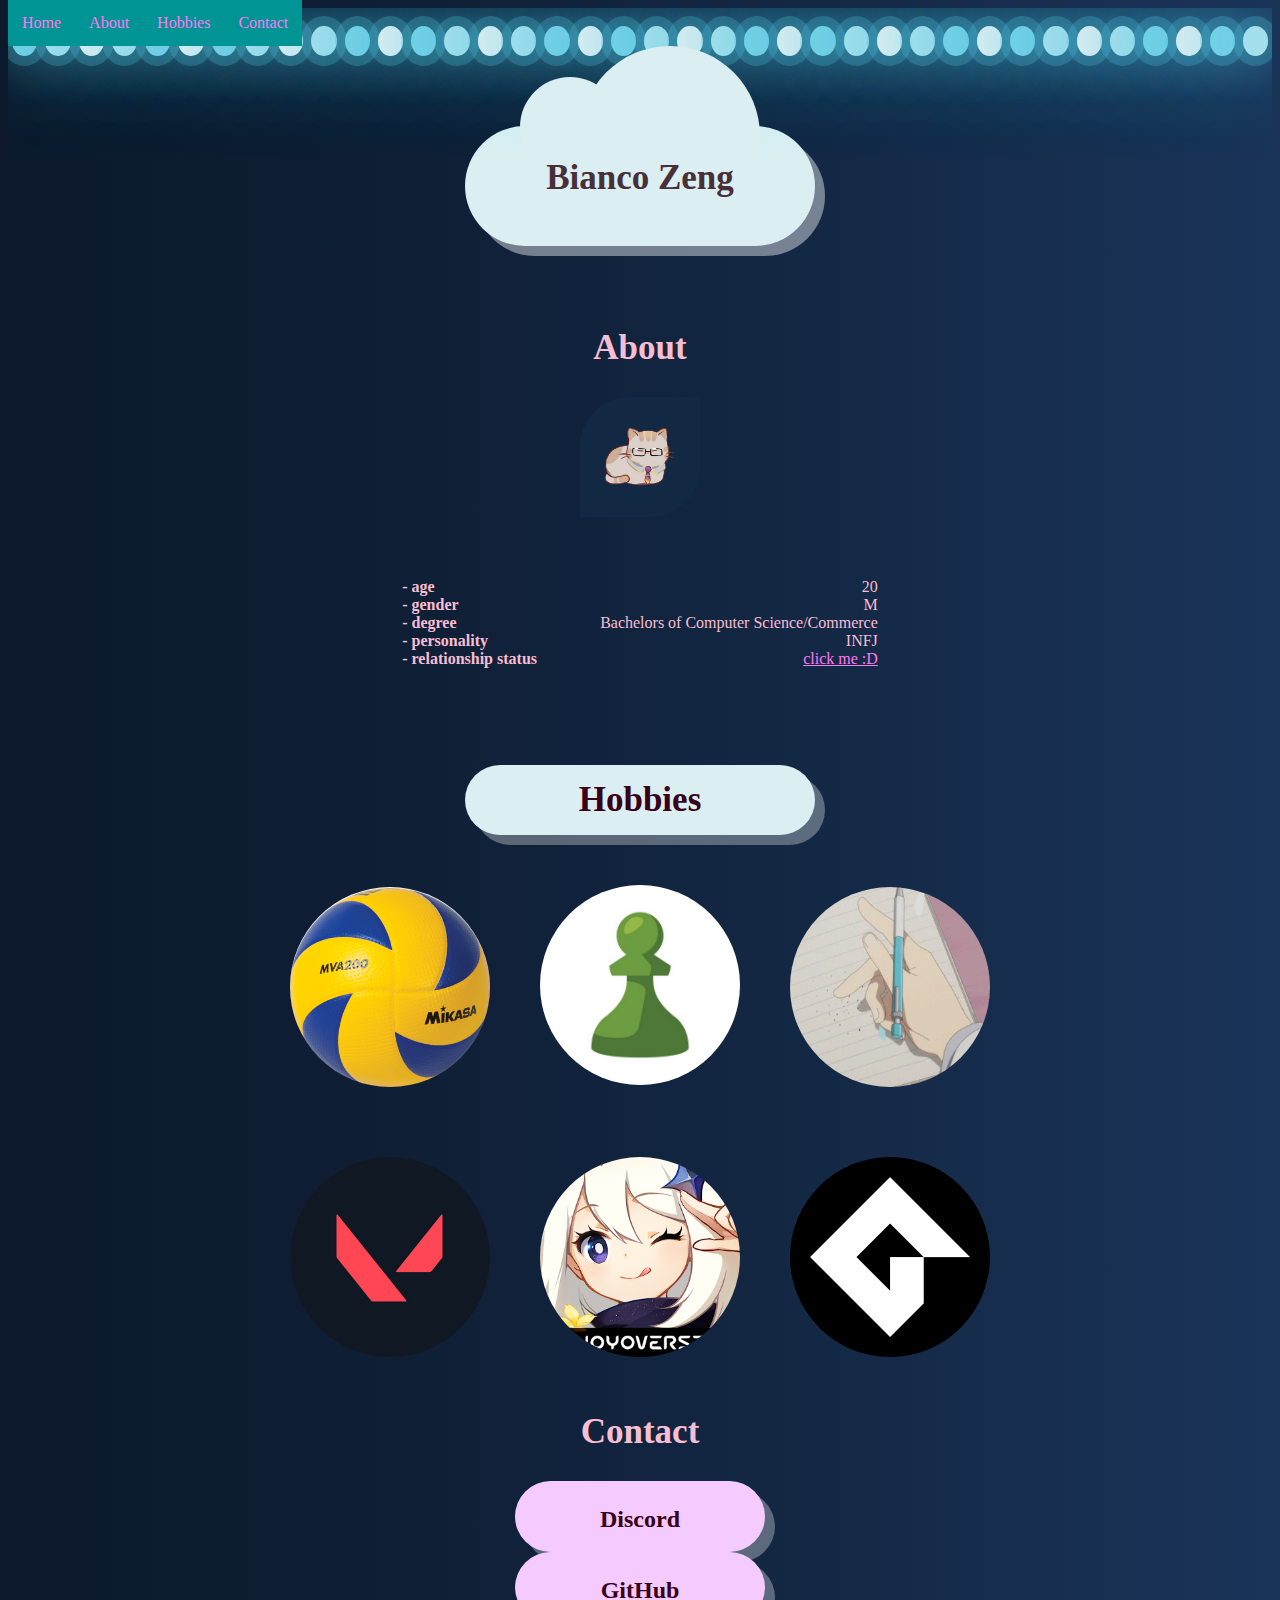
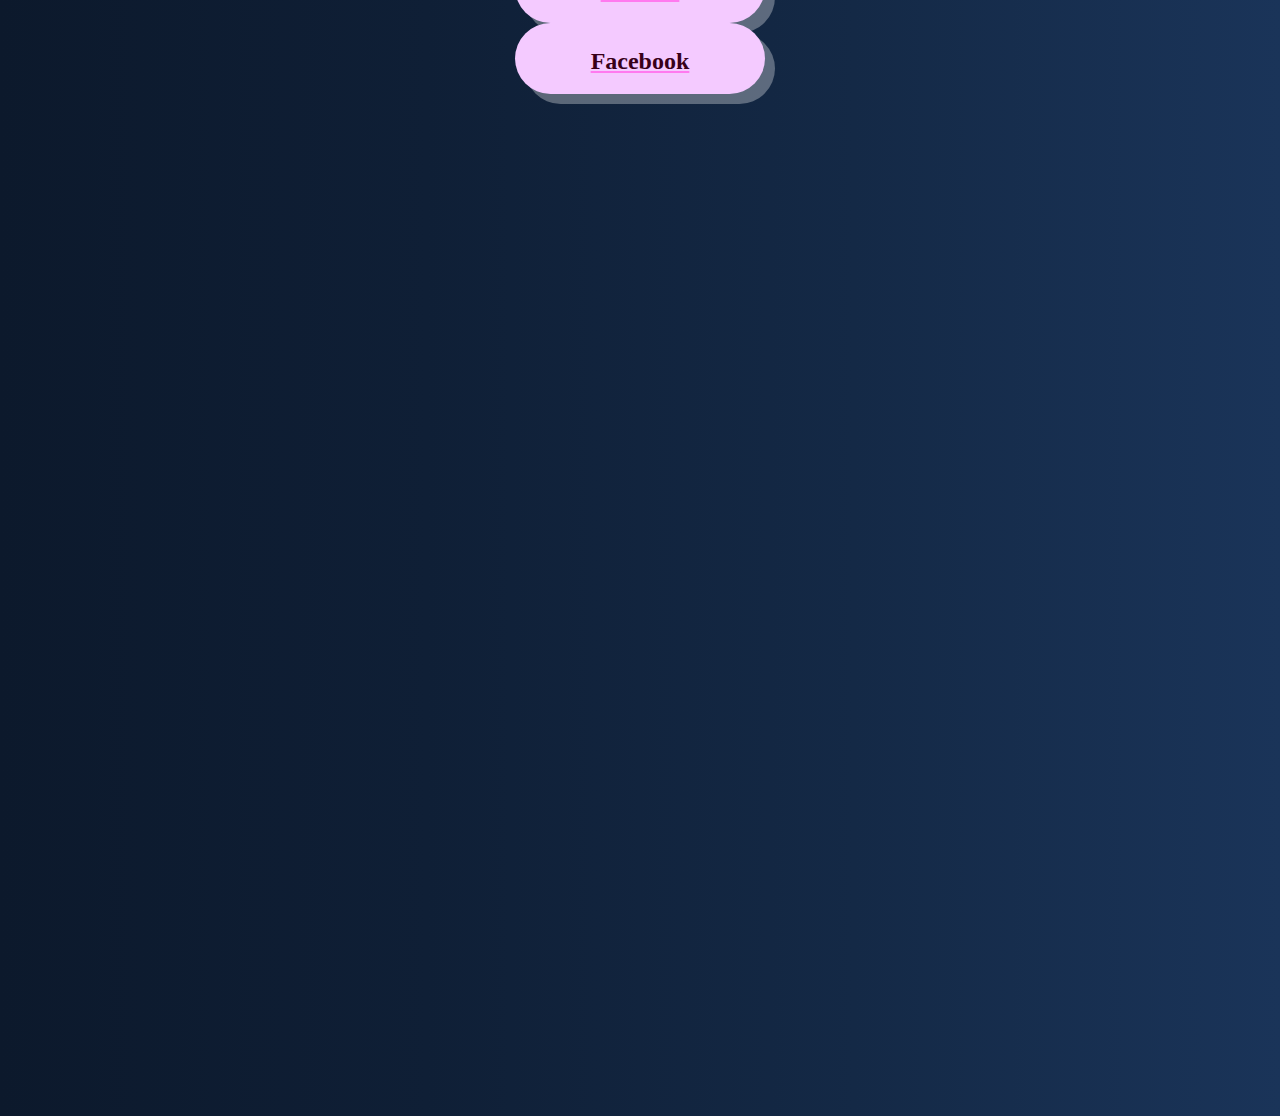
==== index.html @ 462f63e0 "draft" ====
<!DOCTYPE html>
<html>

<head>
    <title> Bianco's Profile </title>
    <meta name="viewport" content="width=device-width, initial-scale=1.0">
    
    <link rel="stylesheet" href="style.css">
</head>

<body>
    <div class="sky">
        <!-- Navigation -->
        <div class="nav" id="_navigation">
            <a href="#_home">Home</a>
            <a href="#_about">About</a>
            <a href="#_hobbies">Hobbies</a>
            <a href="#_contact">Contact</a>
        </div>
        <br/>

        <!-- <div class="moon">
        </div> -->
        <!-- <br/> -->

        <!-- <div class="moon_outer">
            <div class="moon_middle">
                <div class="moon_inner">
                </div>
            </div>
        </div>
        <br/> -->

        <div class="snow">
            <span style="--i:18;"></span>
            <span style="--i:35;"></span>
            <span style="--i:17;"></span>
            <span style="--i:28;"></span>
            <span style="--i:25;"></span>
            <span style="--i:38;"></span>
            <span style="--i:34;"></span>
            <span style="--i:24;"></span>
            <span style="--i:23;"></span>
            <span style="--i:33;"></span>
            <span style="--i:21;"></span>
            <span style="--i:32;"></span>
            <span style="--i:20;"></span>
            <span style="--i:31;"></span>
            <span style="--i:38;"></span>
            <span style="--i:36;"></span>
            <span style="--i:39;"></span>
            <span style="--i:22;"></span>
            <span style="--i:18;"></span>
            <span style="--i:23;"></span>
            <span style="--i:36;"></span>
            <span style="--i:28;"></span>
            <span style="--i:32;"></span>
            <span style="--i:25;"></span>
            <span style="--i:34;"></span>
            <span style="--i:24;"></span>
            <span style="--i:23;"></span>
            <span style="--i:31;"></span>
            <span style="--i:22;"></span>
            <span style="--i:12;"></span>
            <span style="--i:20;"></span>
            <span style="--i:39;"></span>
            <span style="--i:17;"></span>
            <span style="--i:19;"></span>
            <span style="--i:28;"></span>
            <span style="--i:32;"></span>
            <span style="--i:23;"></span>
            <span style="--i:16;"></span>
        </div>

        <div class="bubble" id = "_home">
            <div class = "text">
                <h1 class="w3-large">Bianco Zeng</h1>
            </div>
        </div>

        <!-- todo rename -->
        <!-- <button class="_button">
            <img class="pfp" src="chamber_cat.png">
        </button>  --> 
        </br>
        <div class = "about_title">
            <h2 class = "about" id = "_about"> About </h2>
            <img class="pfp" src="chamber_cat.png">
        </div>
        <div class = "about_info">
            <p class = "p1"> 
                - age <br/>
                - gender <br/>
                - degree </br>
                - personality <br/>
                - relationship status <br/>
            </p> 

            <p class = "p2"> 
                20 <br/>
                M <br/>
                Bachelors of Computer Science/Commerce </br>
                INFJ <br/>
                <a href="https://youtu.be/dk2Ux52Kxi8" target="_blank">click me :D</a> <br/>
            </p> 
        </div>
        </br>
        
        <div class="hobbies_container">
            <div class="bubble_hobbies" id = "_hobbies">
                <h2 class = "hobbies_title"> Hobbies </h2>
            </div>
            <div class="circle">
                <img src="volleyball.png" class="volleyball">
                <a href="https://www.chess.com" target="_blank"><img src="chess.jpg" class="chess"></a>
                <img src="spin.gif" class="spin">
            </div>  
            <br>
            <div class="circle">
                <img src="val.png" class="val">
                <img src="paimon.png" class="genshin">
                <img src="gamemaker.png" class="gamemaker">
            </div>
        </div>

        <!-- <div class="bubble_contact" id = "_contact"> -->
        <br>
        <div class = "contact_container">
            <h2 class = "contact" id = "_contact"> Contact </h2>
            </a><div class = "bubble_discord">
                <p>Discord</p>
            </div>
            <a href="https://github.com/BlancZz" target="_blank"><div class = "bubble_git">
                <p>GitHub</p>
            </div></a>
            <a href="https://www.facebook.com/zen.blanc.9" target="_blank"><div class = "bubble_fb">
                <p>Facebook</p>
            </div></a>
        </div>
            

    </div>

    <!-- <div class="container external internal" id="content">
        <div class="row">
            <div class="col">1 of 2</div>
            <div class="col">2 of 2</div>
        </div>
    </div> -->
</body>

</html>
---- style.css ----
body {
    /* background: linear-gradient(-45deg, #fef3de, #a86b7e, #ffd9c6, #dec2d8); */
    background: linear-gradient(90deg, #0c192c, #0f1f36, #142946, #1a3459);
    background-size: 100% 100%;
    color: #f7bed2;
    text-align: right;
}

.sky {
    position: relative;
    width: 100%;
    height: 300vh;
    overflow: hidden;
    z-index: 0;
}

.nav {
    position: fixed;
    background-color: #009494;
    overflow: hidden;
    top: 0px;
    z-index: 999;
}

/* todo */
.nav a {
    float: left;
    display: block;
    color: #f2f2f2;
    text-align: center;
    padding: 14px;
    text-decoration: none;
}

.sticky {
    position: fixed;
    top: 0;
    width: 100%;
}

.content {
    padding: 16px;
}

.sticky + .content {
    padding-top: 60px;
} 

h1 {
    position: relative;
    bottom: 175px;
    height: 100%;
    width: 100%;
    color: #492f38;
    font-size: 35px;
    font-family: "Lucida Handwriting";
    z-index: 10;
}

h2 {
    color: #f7bed2;
    font-size: 35px;
    font-family: "Lucida Handwriting";
    text-align: center;
}

.p1 {
    position: absolute; 
    float: left;
    margin-left: 30%;
    padding: 15px;
    color: #f7bed2;
    text-align: left;
    font-style: normal;
    font-family: "Comic Sans MS", "Comic Sans", cursive;
    font-weight: bold;
}

.p2 {
    position: relative;  
    float: right;
    margin-right: 30%;
    padding: 15px;
    color: #f7bed2;
    text-align: right;
    font-style: normal;
    font-family: "Comic Sans MS", "Comic Sans", cursive;
}

.about {
    padding-top: 35px;
}

.about_info {
    width: auto;
    padding-bottom: 150px;
}

a:link {
    color: #ff7aef;
}

a:visited {
    color: #cca1ff;
}

a:hover {
    color: rgb(255, 148, 171);
}

.moon {
    float: left;
    position: absolute;
    width: 100px;
    height: 100px;
    background: white;
    border-radius: 50%;
    box-shadow:
        inset 0 0 50px #fff,      /* inner white */
        inset 20px 0 80px rgb(241, 164, 241),   /* inner left magenta short */
        inset -20px 0 80px #0ff,  /* inner right cyan short */
        inset 20px 0 300px #f0f,  /* inner left magenta broad */
        inset -20px 0 300px #0ff, /* inner right cyan broad */
        0 0 50px 30px #fff,            /* outer white */
        -10px 0 80px 60px #f0f,        /* outer left magenta */
        10px 0 80px 90px #0ff;         /* outer right cyan */
}

.moon_outer {
    position: absolute;
    width: 300px;
    height: 300px;
    background: rgb(88, 88, 88);
    border-radius: 50%;
    opacity: 0.5
    z-index: 1;
}

.moon_middle {
    position: relative;
    width: 200px;
    height: 200px;
    background: rgb(203, 203, 203);
    left: 50px;
    top: 50px;
    margin: 0 4px;
    border-radius: 50%;
}

.moon_inner {
    position: relative;
    width: 100px;
    height: 100px;
    background: rgb(255, 255, 255);
    left: 50px;
    top: 50px;
    margin: 0 4px;
    border-radius: 50%;
}

.snow {
    position: relative;
    display: flex;
}

.snow span {
    position: relative;
    width: 30px;
    height: 30px;
    background: #75d1e6;
    margin: 0 4px;
    border-radius: 50%;
    box-shadow: 0 0 0 10px #4fc3dc44, 0 0 50px #4fc3dc, 0 0 100px #4fc3dc;
    animation: animate 5s linear infinite;
    animation-duration: calc(600s / var(--i));
}

.snow span:nth-child(2n) {
    background: #a4dfec;
    box-shadow: 0 0 0 10px #4fc3dc44, 0 0 50px #4fc3dc, 0 0 100px #4fc3dc;
}


.snow span:nth-child(3n) {
    background: #dbeef2;
    box-shadow: 0 0 0 10px #4fc3dc44, 0 0 50px #4fc3dc, 0 0 100px #4fc3dc;
}

@keyframes animate {
    0%
    {
        transform: translateY(-10vh) scale(0);
    }
    100%
    {
        transform: translateY(2250px) scale(0.75)
    }
}

.pfp {
    bottom: 150px;
    width: 100%;
    height: auto;
    display: block;
    margin-left: auto;
    margin-right: auto;
    margin-top: 25px;
    margin-bottom: 30px;
    max-width: 120px;
    border-top-left-radius: 50px;
    border-bottom-right-radius: 50px;
    
}

.bubble {
    margin-top:70px;
    width:350px;
    height:120px;
    background:#ECEFF1;
    box-shadow: 10px 10px rgba(255, 255, 255, 0.424);
    border-radius:100px;

    margin-left: auto;
    margin-right: auto;
    border: none;
    background-color: #dbeef2;
    color: #380019;
    text-align: center;
}

.bubble::after, .bubble::before{
    content: "";
    position: relative;
    display: inline-block;
    background: inherit;
    border-radius: inherit;
}

.bubble::after{
    width: 100px;
    height: 100px;
    bottom: 320px;
    right: 70px;
}

.bubble::before{
    width: 180px;
    height: 180px;
    bottom: 80px;
    left: 30px;
}

._button {
    /* todo font */
    padding: 20px;
    font-size: 1rem;
    border: none;
    background-color: #dbeef2;
    border: none;
    color:rgb(246, 178, 251);
    cursor: pointer;
    border-radius: 25%;
    z-index: 9;
}

.hobbies_container {
    position: relative;
    height:600px;
    width:auto;
}

.bubble_hobbies {
    width:350px;
    height:70px;
    background:#ECEFF1;
    box-shadow: 10px 10px rgba(255, 255, 255, 0.2);
    border-radius:100px;

    margin-left: auto;
    margin-right: auto;
    border: none;
    background-color: #dbeef2;
    color: #380019;
    text-align: center;
    box-shadow: 10px 10px rgba(255, 255, 255, 0.315);
    border-radius:100px;
}

.hobbies_title {
    position: relative;
    color: #380019;
    margin-top: 50px;
    top: 15px;
    z-index: 10;
}

.circle {
    padding-top: 50px;
    position: relative;
    display: flex;
    align-items: center;
    justify-content: center;
    /* height: 100%; */
    /* width: auto; */
    align-content: center;
}

.volleyball {
    float:left;
    width:200px;
    height:200px;
    border-radius:50%;
}

.volleyball:hover {
    animation: rotation 2s infinite linear;
}

@keyframes rotation {
    from {
      transform: rotate(0deg);
    }
    to {
      transform: rotate(359deg);
    }
}

.chess {
    margin-left: 50px;
    margin-right: 50px;
    float: middle;
    width:200px;
    height:200px;
    border-radius:50%;
}

.spin {
    float:right;
    width:200px;
    height:200px;
    border-radius:50%;
}

.val {
    float:left;
    width:200px;
    height:200px;
    border-radius:50%;
}

.genshin {
    float:middle;
    margin-left: 50px;
    margin-right: 50px; 
    width:200px;
    height:200px;
    border-radius:50%;
}

.gamemaker {
    float:right;
    width:200px;
    height:200px;
    border-radius:50%;
}

.contact {
    position: relative;
    padding-top: 0;
}


.bubble_discord {
    /* float: left; */
    position: relative;
    width:250px;
    height:70px;
    background:#f1ecf1;
    box-shadow: 10px 10px rgba(255, 255, 255, 0.2);
    border-radius:100px;

    margin-left: auto;
    margin-right: auto;
    border: none;
    background-color: #f4caff;
    color: #380019;
    text-align: center;
    box-shadow: 10px 10px rgba(255, 255, 255, 0.315);
    border-radius:100px;

    text-align: center;
    font-style: normal;
    font-family: "Comic Sans MS", "Comic Sans", cursive;
    font-weight: bold;
    font-size: x-large;
    padding-top: 1px;
}

.bubble_git {
    /* float: middle; */
    position: relative;
    width:250px;
    height:70px;
    background:#f1ecf1;
    box-shadow: 10px 10px rgba(255, 255, 255, 0.2);
    border-radius:100px;

    margin-left: auto;
    margin-right: auto;
    border: none;
    background-color: #f4caff;
    color: #380019;
    text-align: center;
    box-shadow: 10px 10px rgba(255, 255, 255, 0.315);
    border-radius:100px;

    text-align: center;
    font-style: normal;
    font-family: "Comic Sans MS", "Comic Sans", cursive;
    font-weight: bold;
    font-size: x-large;
    padding-top: 1px;
}

.bubble_fb {
    /* float: right; */
    position: relative;
    width:250px;
    height:70px;
    background:#f1ecf1;
    box-shadow: 10px 10px rgba(255, 255, 255, 0.2);
    border-radius:100px;

    margin-left: auto;
    margin-right: auto;
    border: none;
    background-color: #f4caff;
    color: #380019;
    text-align: center;
    box-shadow: 10px 10px rgba(255, 255, 255, 0.315);
    border-radius:100px;

    text-align: center;
    font-style: normal;
    font-family: "Comic Sans MS", "Comic Sans", cursive;
    font-weight: bold;
    font-size: x-large;
    padding-top: 1px;
}
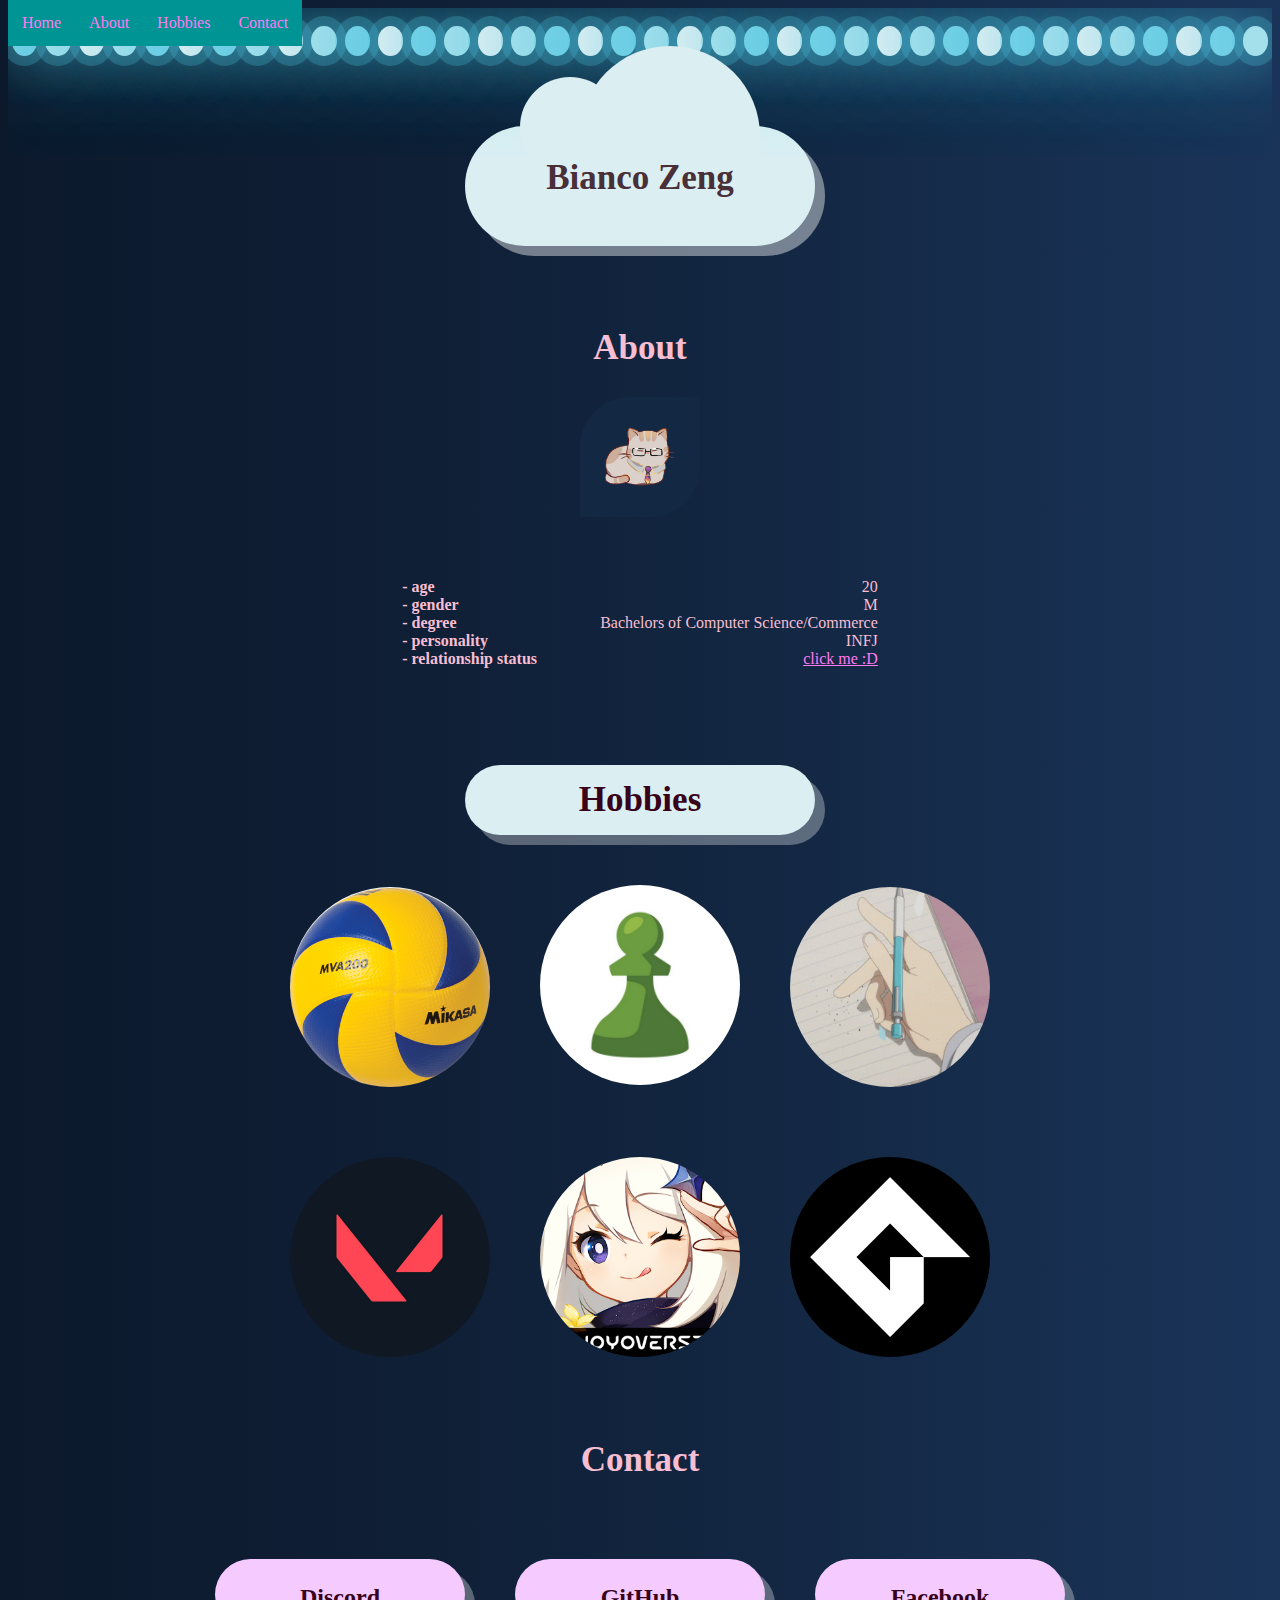
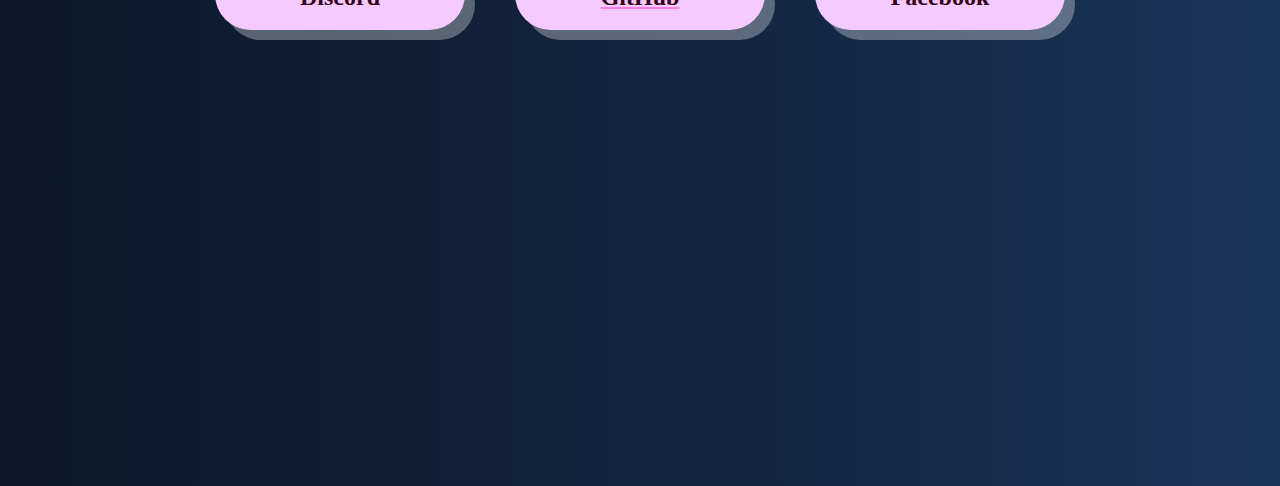
==== commit 8ff5e5e7: "submission" ====
--- a/index.html
+++ b/index.html
@@ -125,17 +125,20 @@
 
         <!-- <div class="bubble_contact" id = "_contact"> -->
         <br>
+        <br>
         <div class = "contact_container">
             <h2 class = "contact" id = "_contact"> Contact </h2>
-            </a><div class = "bubble_discord">
-                <p>Discord</p>
+            <div class = "bubble_contact">
+                <div class = "bubble_discord">
+                    <p>Discord</p>
+                </div>
+                <a href="https://github.com/BlancZz" target="_blank"><div class = "bubble_git">
+                    <p>GitHub</p>
+                </div></a>
+                <a href="https://www.facebook.com/zen.blanc.9" target="_blank"><div class = "bubble_fb">
+                    <p>Facebook</p>
+                </div></a>
             </div>
-            <a href="https://github.com/BlancZz" target="_blank"><div class = "bubble_git">
-                <p>GitHub</p>
-            </div></a>
-            <a href="https://www.facebook.com/zen.blanc.9" target="_blank"><div class = "bubble_fb">
-                <p>Facebook</p>
-            </div></a>
         </div>
             
 
--- a/style.css
+++ b/style.css
@@ -9,7 +9,7 @@
 .sky {
     position: relative;
     width: 100%;
-    height: 300vh;
+    height: 230vh;
     overflow: hidden;
     z-index: 0;
 }
@@ -366,12 +366,21 @@
 
 .contact {
     position: relative;
-    padding-top: 0;
+    padding-top: 10px;
+}
+
+.bubble_contact {
+    padding-top: 50px;
+    position: relative;
+    display: flex;
+    align-items: center;
+    justify-content: center;
+    align-content: center;
 }
 
 
 .bubble_discord {
-    /* float: left; */
+    float: left;
     position: relative;
     width:250px;
     height:70px;
@@ -379,8 +388,6 @@
     box-shadow: 10px 10px rgba(255, 255, 255, 0.2);
     border-radius:100px;
 
-    margin-left: auto;
-    margin-right: auto;
     border: none;
     background-color: #f4caff;
     color: #380019;
@@ -397,7 +404,7 @@
 }
 
 .bubble_git {
-    /* float: middle; */
+    float: middle;
     position: relative;
     width:250px;
     height:70px;
@@ -405,8 +412,6 @@
     box-shadow: 10px 10px rgba(255, 255, 255, 0.2);
     border-radius:100px;
 
-    margin-left: auto;
-    margin-right: auto;
     border: none;
     background-color: #f4caff;
     color: #380019;
@@ -420,10 +425,12 @@
     font-weight: bold;
     font-size: x-large;
     padding-top: 1px;
+    margin-left: 50px;
+    margin-right: 50px;
 }
 
 .bubble_fb {
-    /* float: right; */
+    float: right;
     position: relative;
     width:250px;
     height:70px;
@@ -431,8 +438,6 @@
     box-shadow: 10px 10px rgba(255, 255, 255, 0.2);
     border-radius:100px;
 
-    margin-left: auto;
-    margin-right: auto;
     border: none;
     background-color: #f4caff;
     color: #380019;
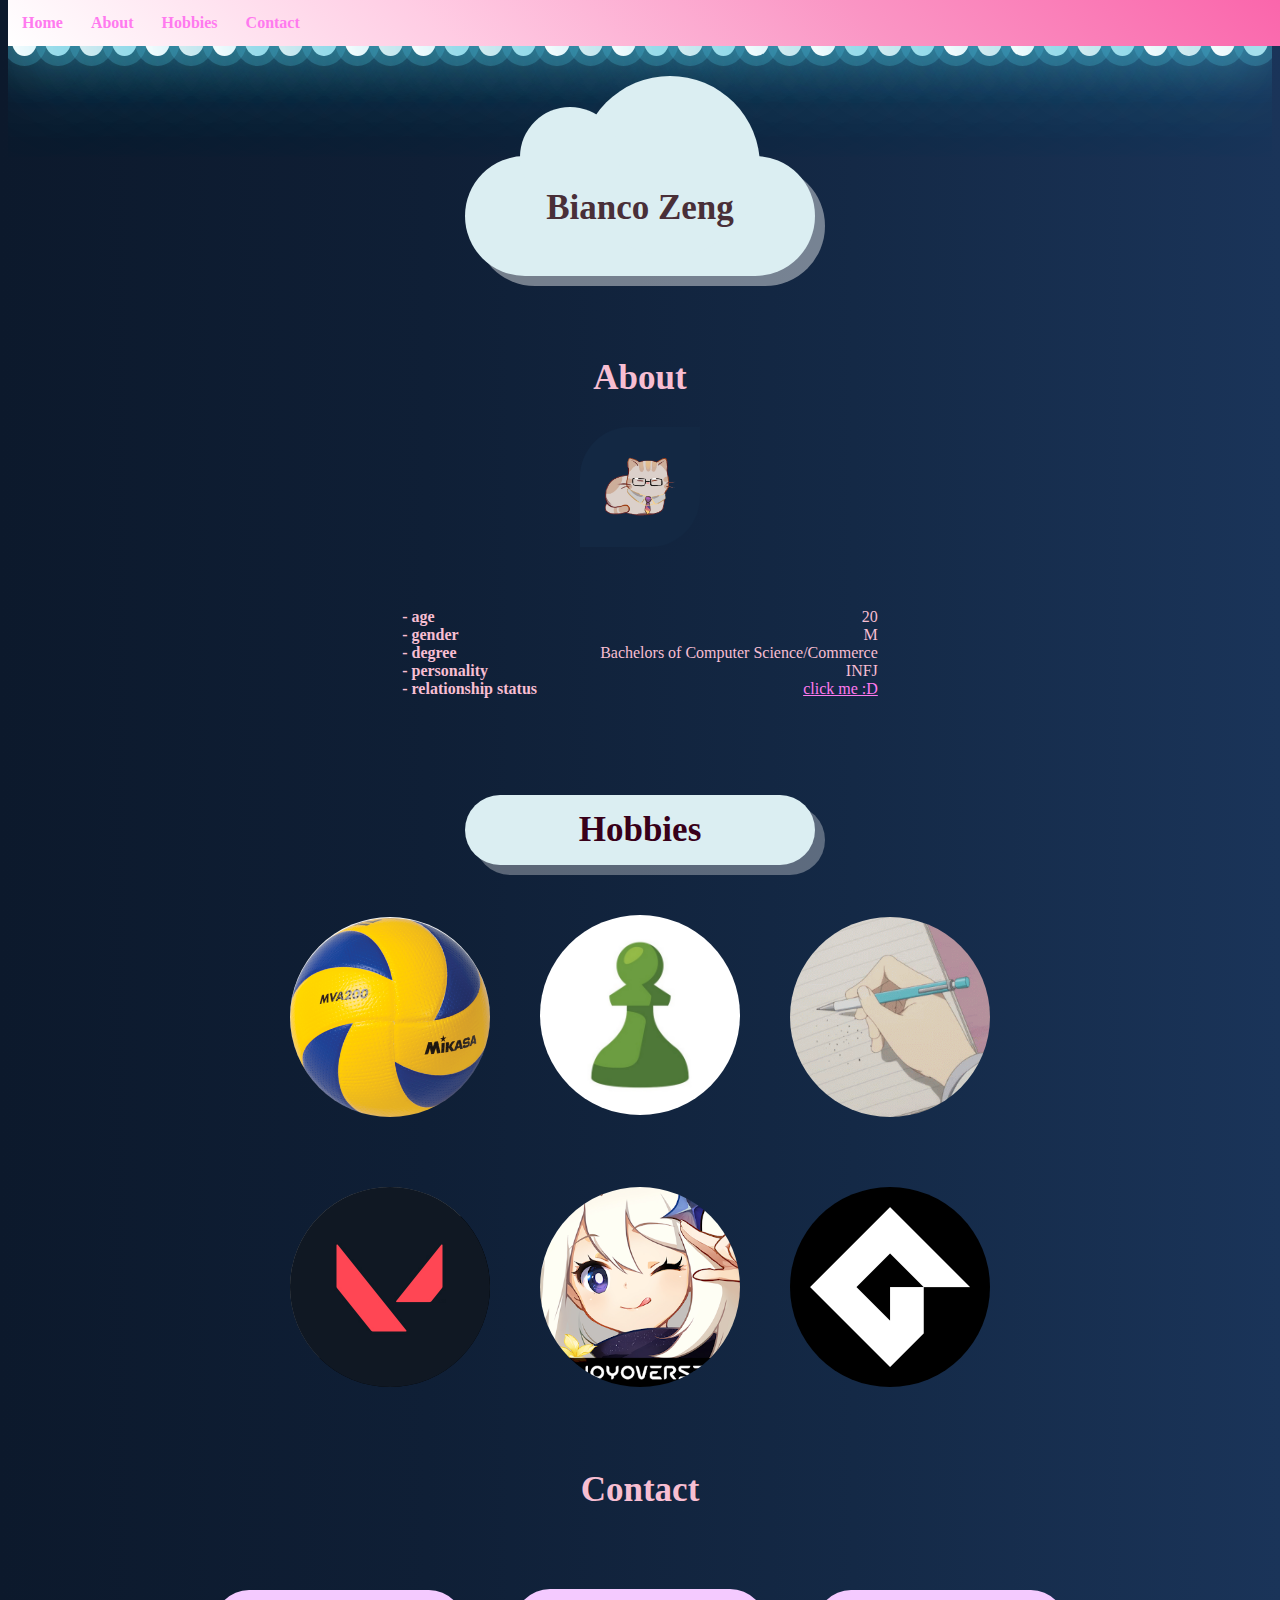
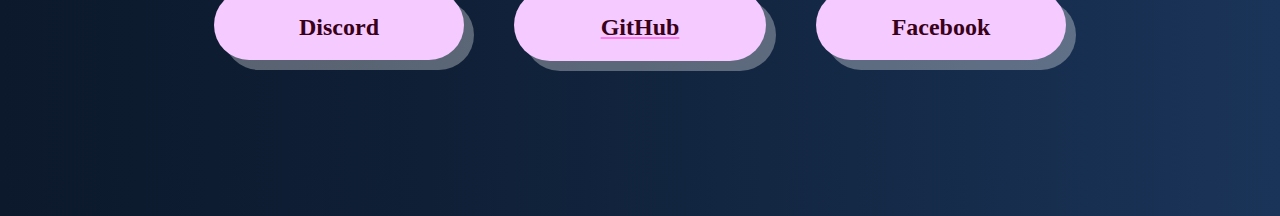
==== commit 34f70db7: "submission" ====
--- a/index.html
+++ b/index.html
@@ -117,7 +117,10 @@
             </div>  
             <br>
             <div class="circle">
-                <img src="val.png" class="val">
+                <button onclick="copyVal()" class="val">
+                    <img src="val.png" class="val_img" id="_val">
+                </button>
+                
                 <img src="paimon.png" class="genshin">
                 <img src="gamemaker.png" class="gamemaker">
             </div>
@@ -129,27 +132,35 @@
         <div class = "contact_container">
             <h2 class = "contact" id = "_contact"> Contact </h2>
             <div class = "bubble_contact">
-                <div class = "bubble_discord">
+                <button onclick="copyDiscord()" class = "bubble_discord">
+                    <img src="discord.avif" class="logo" id = "discord">
                     <p>Discord</p>
-                </div>
-                <a href="https://github.com/BlancZz" target="_blank"><div class = "bubble_git">
-                    <p>GitHub</p>
-                </div></a>
-                <a href="https://www.facebook.com/zen.blanc.9" target="_blank"><div class = "bubble_fb">
-                    <p>Facebook</p>
-                </div></a>
+                </button>
+                <a href="https://github.com/BlancZz" target="_blank">
+                    <div class = "bubble_git">
+                        <p>GitHub</p>
+                        <img src="Github.webp" class="logo">
+                    </div>
+                </a>
+                <a href="https://www.facebook.com/zen.blanc.9" target="_blank">
+                    <div class = "bubble_fb">
+                        <p>Facebook</p>
+                        <img src="facebook.png" class="logo">
+                    </div>
+                </a>
             </div>
         </div>
-            
 
+        <script>
+            function copyDiscord() {
+                navigator.clipboard.writeText("Blanc#5561");
+            }
+
+            function copyVal() {
+                navigator.clipboard.writeText("Blanc#1148");
+            }
+        </script>
     </div>
-
-    <!-- <div class="container external internal" id="content">
-        <div class="row">
-            <div class="col">1 of 2</div>
-            <div class="col">2 of 2</div>
-        </div>
-    </div> -->
 </body>
 
 </html>--- a/style.css
+++ b/style.css
@@ -2,24 +2,26 @@
     /* background: linear-gradient(-45deg, #fef3de, #a86b7e, #ffd9c6, #dec2d8); */
     background: linear-gradient(90deg, #0c192c, #0f1f36, #142946, #1a3459);
     background-size: 100% 100%;
-    color: #f7bed2;
+    color: #ff0059;
     text-align: right;
 }
 
 .sky {
     position: relative;
     width: 100%;
-    height: 230vh;
+    height: 200vh;
     overflow: hidden;
     z-index: 0;
 }
 
 .nav {
     position: fixed;
-    background-color: #009494;
-    overflow: hidden;
+    background: linear-gradient(45deg, #ffffff, #ffcde4, #fa95c4, #fa65ab);
+    /* overflow: hidden; */
     top: 0px;
     z-index: 999;
+    width: 100%;
+    font-weight: bold;
 }
 
 /* todo */
@@ -167,12 +169,12 @@
     position: relative;
     width: 30px;
     height: 30px;
-    background: #75d1e6;
+    background: #ffffff;
     margin: 0 4px;
     border-radius: 50%;
     box-shadow: 0 0 0 10px #4fc3dc44, 0 0 50px #4fc3dc, 0 0 100px #4fc3dc;
     animation: animate 5s linear infinite;
-    animation-duration: calc(600s / var(--i));
+    animation-duration: calc(400s / var(--i));
 }
 
 .snow span:nth-child(2n) {
@@ -193,7 +195,7 @@
     }
     100%
     {
-        transform: translateY(2250px) scale(0.75)
+        transform: translateY(1800px) scale(0.75)
     }
 }
 
@@ -213,7 +215,7 @@
 }
 
 .bubble {
-    margin-top:70px;
+    margin-top:100px;
     width:350px;
     height:120px;
     background:#ECEFF1;
@@ -248,6 +250,18 @@
     height: 180px;
     bottom: 80px;
     left: 30px;
+}
+
+.bubble:hover {
+    filter: brightness(200%);
+}
+
+.bubble:active {
+    filter: brightness(50%);
+}
+
+.bubble:focus {
+    filter: brightness(100%);
 }
 
 ._button {
@@ -334,6 +348,14 @@
     border-radius:50%;
 }
 
+.chess:active {
+    filter: brightness(50%);
+}
+
+.chess:focus {
+    filter: brightness(100%);
+}
+
 .spin {
     float:right;
     width:200px;
@@ -343,6 +365,15 @@
 
 .val {
     float:left;
+    width:200px;
+    height:200px;
+    border-radius:50%;
+    align-items: center;
+    justify-content: center;
+    display: flex;
+}
+
+.val_img {
     width:200px;
     height:200px;
     border-radius:50%;
@@ -378,6 +409,9 @@
     align-content: center;
 }
 
+#discord {
+    right: 0px;
+}
 
 .bubble_discord {
     float: left;
@@ -400,7 +434,15 @@
     font-family: "Comic Sans MS", "Comic Sans", cursive;
     font-weight: bold;
     font-size: x-large;
-    padding-top: 1px;
+    padding-top: 0px;
+}
+
+#discord:active {
+    filter: brightness(50%);
+}
+
+#discord:focus {
+    filter: brightness(100%);
 }
 
 .bubble_git {
@@ -424,7 +466,7 @@
     font-family: "Comic Sans MS", "Comic Sans", cursive;
     font-weight: bold;
     font-size: x-large;
-    padding-top: 1px;
+    padding: 1px;
     margin-left: 50px;
     margin-right: 50px;
 }
@@ -450,6 +492,25 @@
     font-family: "Comic Sans MS", "Comic Sans", cursive;
     font-weight: bold;
     font-size: x-large;
-    padding-top: 1px;
-}
-
+    padding: 0px;
+}
+
+.logo {
+    position: absolute;
+    bottom: 0px;
+    display: flex;
+    justify-content: center;
+    align-items: center;
+    object-fit: cover;
+    width:100%;
+    height:100%;
+    border-radius:100px;
+    opacity: 0;
+    transition: 0.8s
+}
+
+.logo:hover {
+    opacity: 1;
+}
+
+
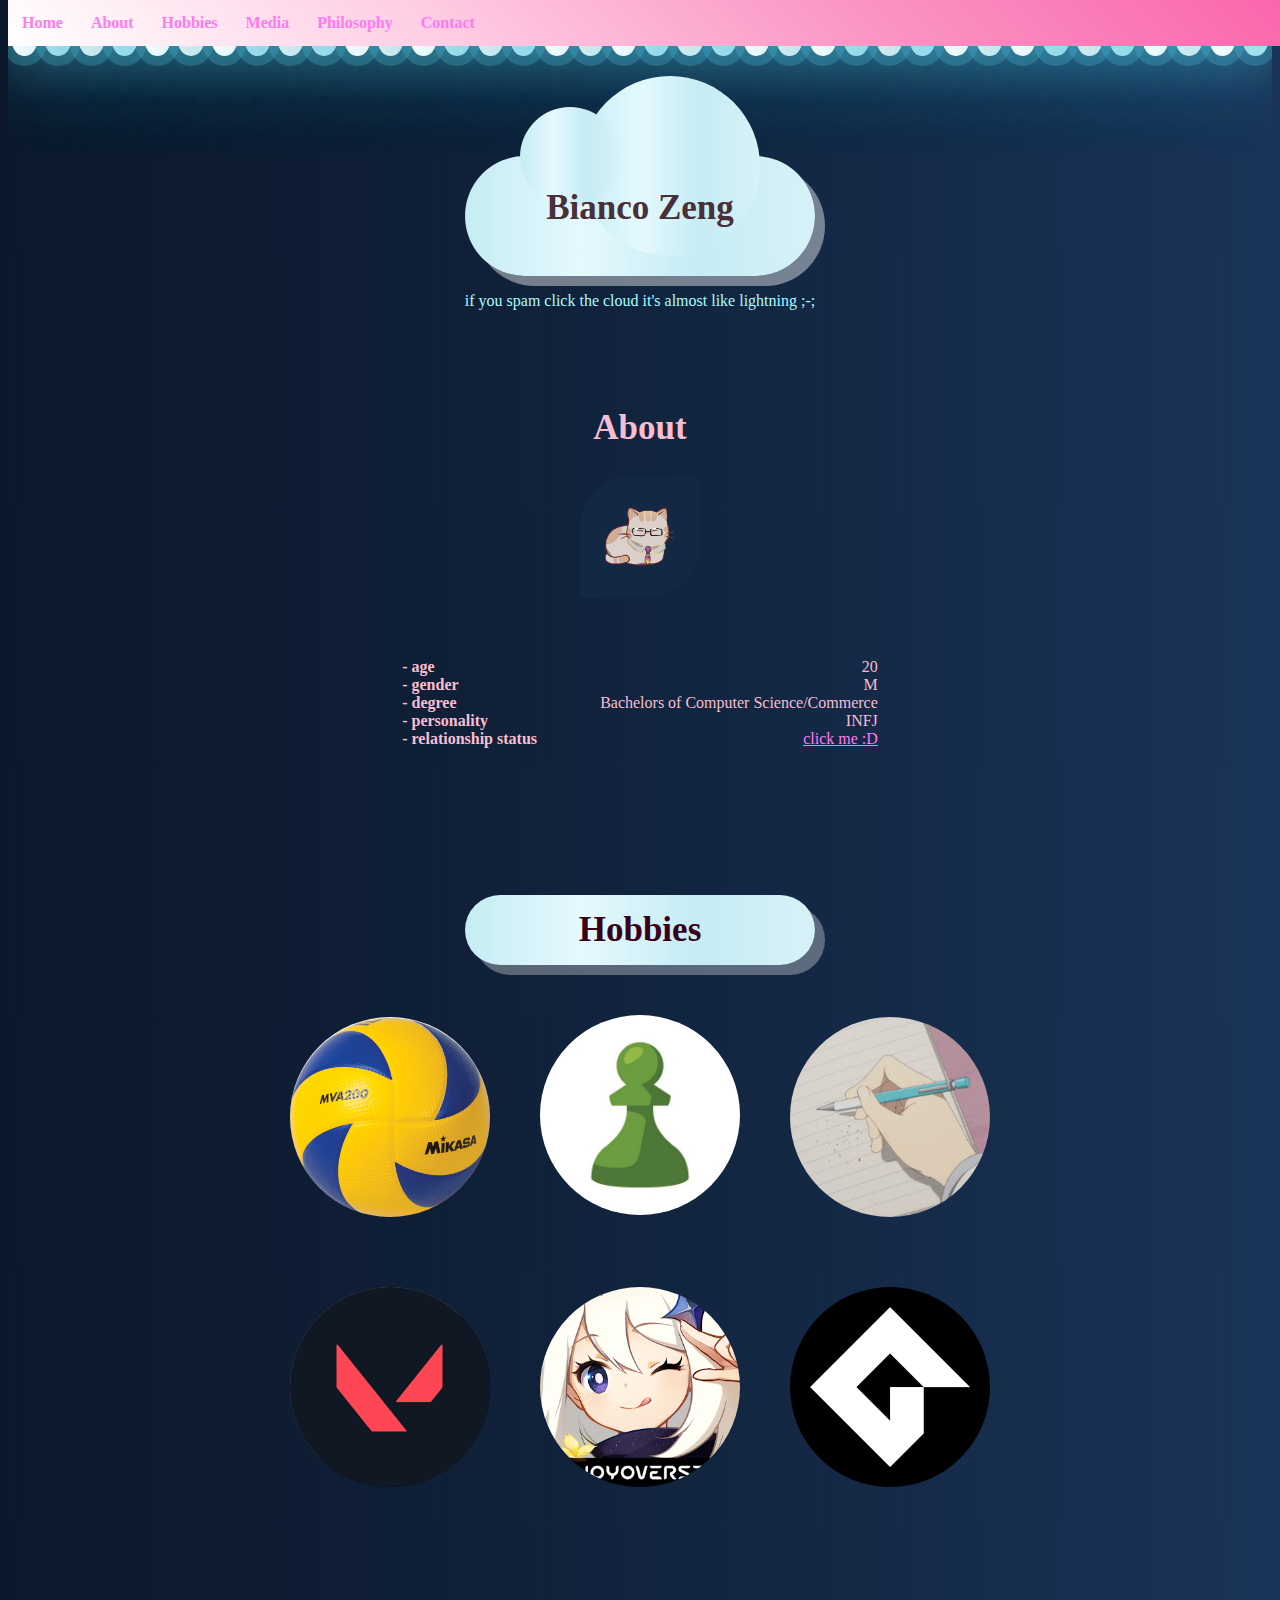
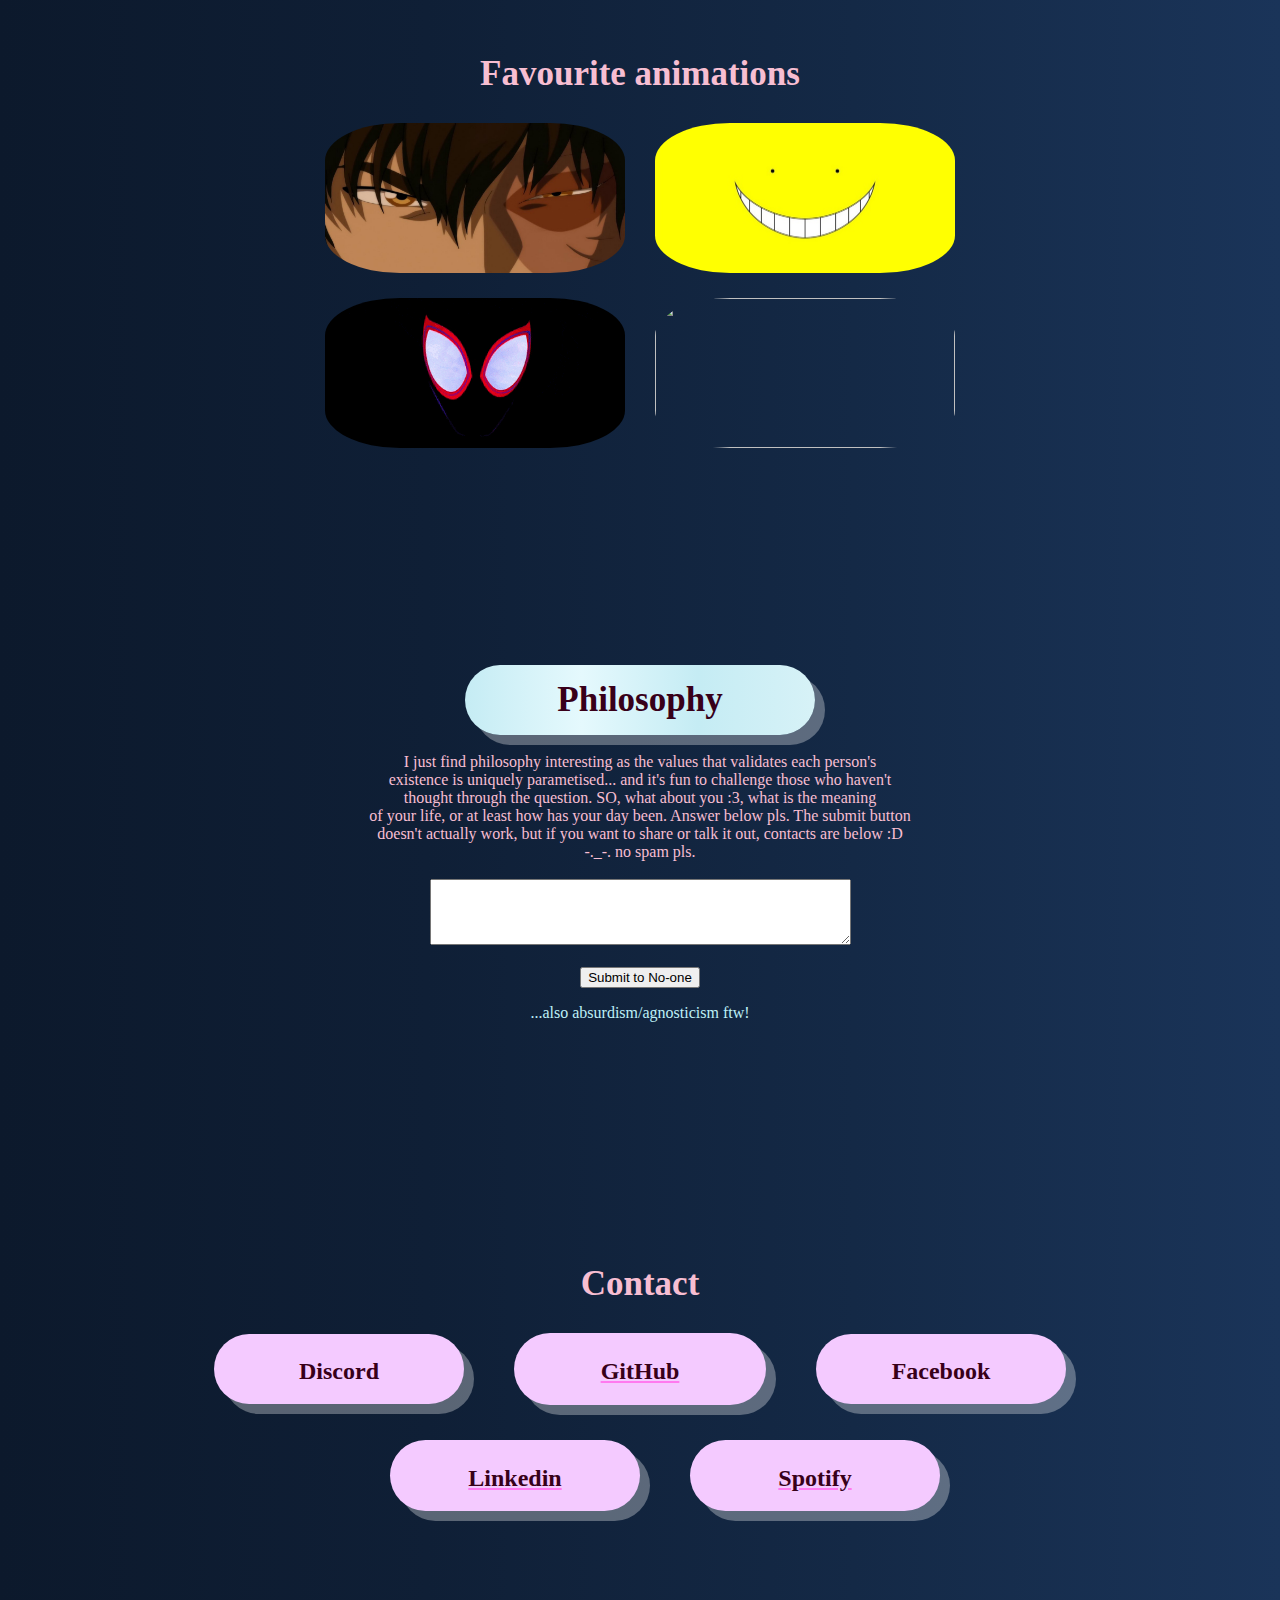
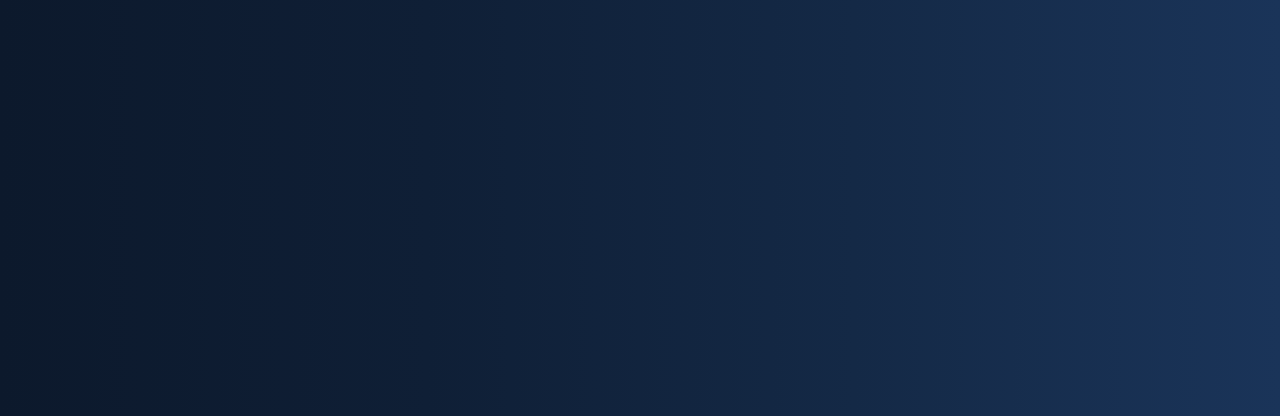
==== commit 3c784e8e: "final" ====
--- a/index.html
+++ b/index.html
@@ -15,6 +15,8 @@
             <a href="#_home">Home</a>
             <a href="#_about">About</a>
             <a href="#_hobbies">Hobbies</a>
+            <a href="#_media">Media</a>
+            <a href="#_philosophy">Philosophy</a>
             <a href="#_contact">Contact</a>
         </div>
         <br/>
@@ -77,11 +79,8 @@
                 <h1 class="w3-large">Bianco Zeng</h1>
             </div>
         </div>
-
-        <!-- todo rename -->
-        <!-- <button class="_button">
-            <img class="pfp" src="chamber_cat.png">
-        </button>  --> 
+        <p>if you spam click the cloud it's almost like lightning ;-;</p> 
+
         </br>
         <div class = "about_title">
             <h2 class = "about" id = "_about"> About </h2>
@@ -126,9 +125,42 @@
             </div>
         </div>
 
+        <div class="media_container" id = "_media">
+            <h2 class = "media"> Favourite animations </h2>
+            <div class="frame"> 
+                <img src="zuko.jpg" class="bubble_media" id = "zuko"><br>
+                <img src="koro.jpg" class="bubble_media" id = "koro"><br>
+            </div>
+            <div class="frame"> 
+                <img src="miles.gif" class="bubble_media" id = "miles"><br>
+                <img src="souta.gif" class="bubble_media" id = "souta"><br>
+            </div>
+            <br>
+        </div>
+
+        <div class="phil_container">
+            <div class="bubble_hobbies" id = "_philosophy">
+                <h2 class = "hobbies_title"> Philosophy </h2>
+            </div>
+            <br>
+            <label for="text_box" class="p3">
+                I just find philosophy interesting as the values that validates each person's<br>
+                existence is uniquely parametised... and it's fun to challenge those who haven't<br>
+                thought through the question. SO, what about you :3, what is the meaning <br>
+                of your life, or at least how has your day been. Answer below pls. The submit button<br>
+                doesn't actually work, but if you want to share or talk it out, contacts are below :D<br>
+                -._-. no spam pls.
+            </label>
+            <br>
+            <br>            
+            <textarea id="text_box" name="TextBox" rows="4" cols="50">
+            </textarea><br><br>
+              <input type="submit" value="Submit to No-one">
+            </form>
+            <p class="p4"> ...also absurdism/agnosticism ftw!</p>
+        </div>
+    
         <!-- <div class="bubble_contact" id = "_contact"> -->
-        <br>
-        <br>
         <div class = "contact_container">
             <h2 class = "contact" id = "_contact"> Contact </h2>
             <div class = "bubble_contact">
@@ -149,6 +181,20 @@
                     </div>
                 </a>
             </div>
+            <div class = "bubble_contact">
+                <a href="linkedin.com/in/bianco-zeng-1aa749247" target="_blank">
+                    <div class = "bubble_linked">
+                        <p>Linkedin</p>
+                        <img src="linked.png" class="logo">
+                    </div>
+                </a>
+                <a href="https://open.spotify.com/user/21uy37r5oixnqbf75yyprn4ry?si=92a30609f4c94d3a" target="_blank">
+                    <div class = "bubble_spotify">
+                        <p>Spotify</p>
+                        <img src="spotify.jpg" class="logo">
+                    </div>
+                </a>
+            </div>
         </div>
 
         <script>
--- a/style.css
+++ b/style.css
@@ -2,14 +2,14 @@
     /* background: linear-gradient(-45deg, #fef3de, #a86b7e, #ffd9c6, #dec2d8); */
     background: linear-gradient(90deg, #0c192c, #0f1f36, #142946, #1a3459);
     background-size: 100% 100%;
-    color: #ff0059;
-    text-align: right;
+    color: #aafbff;
+    text-align: center;
 }
 
 .sky {
     position: relative;
     width: 100%;
-    height: 200vh;
+    height: 400vh;
     overflow: hidden;
     z-index: 0;
 }
@@ -24,7 +24,6 @@
     font-weight: bold;
 }
 
-/* todo */
 .nav a {
     float: left;
     display: block;
@@ -95,7 +94,7 @@
 
 .about_info {
     width: auto;
-    padding-bottom: 150px;
+    padding-bottom: 200px;
 }
 
 a:link {
@@ -225,7 +224,8 @@
     margin-left: auto;
     margin-right: auto;
     border: none;
-    background-color: #dbeef2;
+    background: linear-gradient(90deg, #c5ecf4, #e5f9fd, #c5ecf4, #d7f2f7);
+    /* background-color: #dbeef2; */
     color: #380019;
     text-align: center;
 }
@@ -264,19 +264,6 @@
     filter: brightness(100%);
 }
 
-._button {
-    /* todo font */
-    padding: 20px;
-    font-size: 1rem;
-    border: none;
-    background-color: #dbeef2;
-    border: none;
-    color:rgb(246, 178, 251);
-    cursor: pointer;
-    border-radius: 25%;
-    z-index: 9;
-}
-
 .hobbies_container {
     position: relative;
     height:600px;
@@ -286,14 +273,15 @@
 .bubble_hobbies {
     width:350px;
     height:70px;
-    background:#ECEFF1;
+    background:#ecf1f1;
     box-shadow: 10px 10px rgba(255, 255, 255, 0.2);
     border-radius:100px;
 
     margin-left: auto;
     margin-right: auto;
     border: none;
-    background-color: #dbeef2;
+    background: linear-gradient(90deg, #c5ecf4, #e5f9fd, #c5ecf4, #d7f2f7);
+    /* background-color: #dbfffc; */
     color: #380019;
     text-align: center;
     box-shadow: 10px 10px rgba(255, 255, 255, 0.315);
@@ -395,13 +383,8 @@
     border-radius:50%;
 }
 
-.contact {
-    position: relative;
-    padding-top: 10px;
-}
-
 .bubble_contact {
-    padding-top: 50px;
+    margin-bottom: 35px;
     position: relative;
     display: flex;
     align-items: center;
@@ -493,6 +476,54 @@
     font-weight: bold;
     font-size: x-large;
     padding: 0px;
+}
+
+.bubble_spotify {
+    position: relative;
+    width:250px;
+    height:70px;
+    background:#f1ecf1;
+    box-shadow: 10px 10px rgba(255, 255, 255, 0.2);
+    border-radius:100px;
+
+    border: none;
+    background-color: #f4caff;
+    color: #380019;
+    text-align: center;
+    box-shadow: 10px 10px rgba(255, 255, 255, 0.315);
+    border-radius:100px;
+
+    text-align: center;
+    font-style: normal;
+    font-family: "Comic Sans MS", "Comic Sans", cursive;
+    font-weight: bold;
+    font-size: x-large;
+    padding-top: 1px;
+    margin-left: 50px;
+}
+
+.bubble_linked {
+    position: relative;
+    width:250px;
+    height:70px;
+    background:#f1ecf1;
+    box-shadow: 10px 10px rgba(255, 255, 255, 0.2);
+    border-radius:100px;
+
+    border: none;
+    background-color: #f4caff;
+    color: #380019;
+    text-align: center;
+    box-shadow: 10px 10px rgba(255, 255, 255, 0.315);
+    border-radius:100px;
+
+    text-align: center;
+    font-style: normal;
+    font-family: "Comic Sans MS", "Comic Sans", cursive;
+    font-weight: bold;
+    font-size: x-large;
+    padding-top: 1px;
+    margin-left: 50px;
 }
 
 .logo {
@@ -513,4 +544,60 @@
     opacity: 1;
 }
 
-
+.media {
+    padding-top: 80px;
+}
+
+.frame {
+    padding-bottom: 25px;
+    position: relative;
+    display: flex;
+    align-items: center;
+    justify-content: center;
+    /* height: 100%; */
+    /* width: auto; */
+    align-content: center;
+    object-fit: cover;
+}
+
+.bubble_media {
+    margin-left: 15px;
+    margin-right: 15px;
+    width:300px;
+    height:150px;
+    border-radius:25%;
+    object-fit: cover;
+}
+
+.p3 {
+    align-content: center;
+    color: #f7bed2;
+    text-align: left;
+    font-style: normal;
+    font-family: "Comic Sans MS", "Comic Sans", cursive;
+}
+
+.p4 {
+    position: relative;
+    align-content: center;
+    justify-content: center;
+    display: flex;
+    color: #bef0f7;
+    text-align: left;
+    font-style: normal;
+    font-family: "Comic Sans MS", "Comic Sans", cursive;
+}
+
+.phil_container {
+    position: relative;
+    height:620px;
+    width:auto;
+    padding-top: 50px;
+}
+
+.media_container {
+    position: relative;
+    height:620px;
+    width:auto;
+    padding-top: 50px;
+}
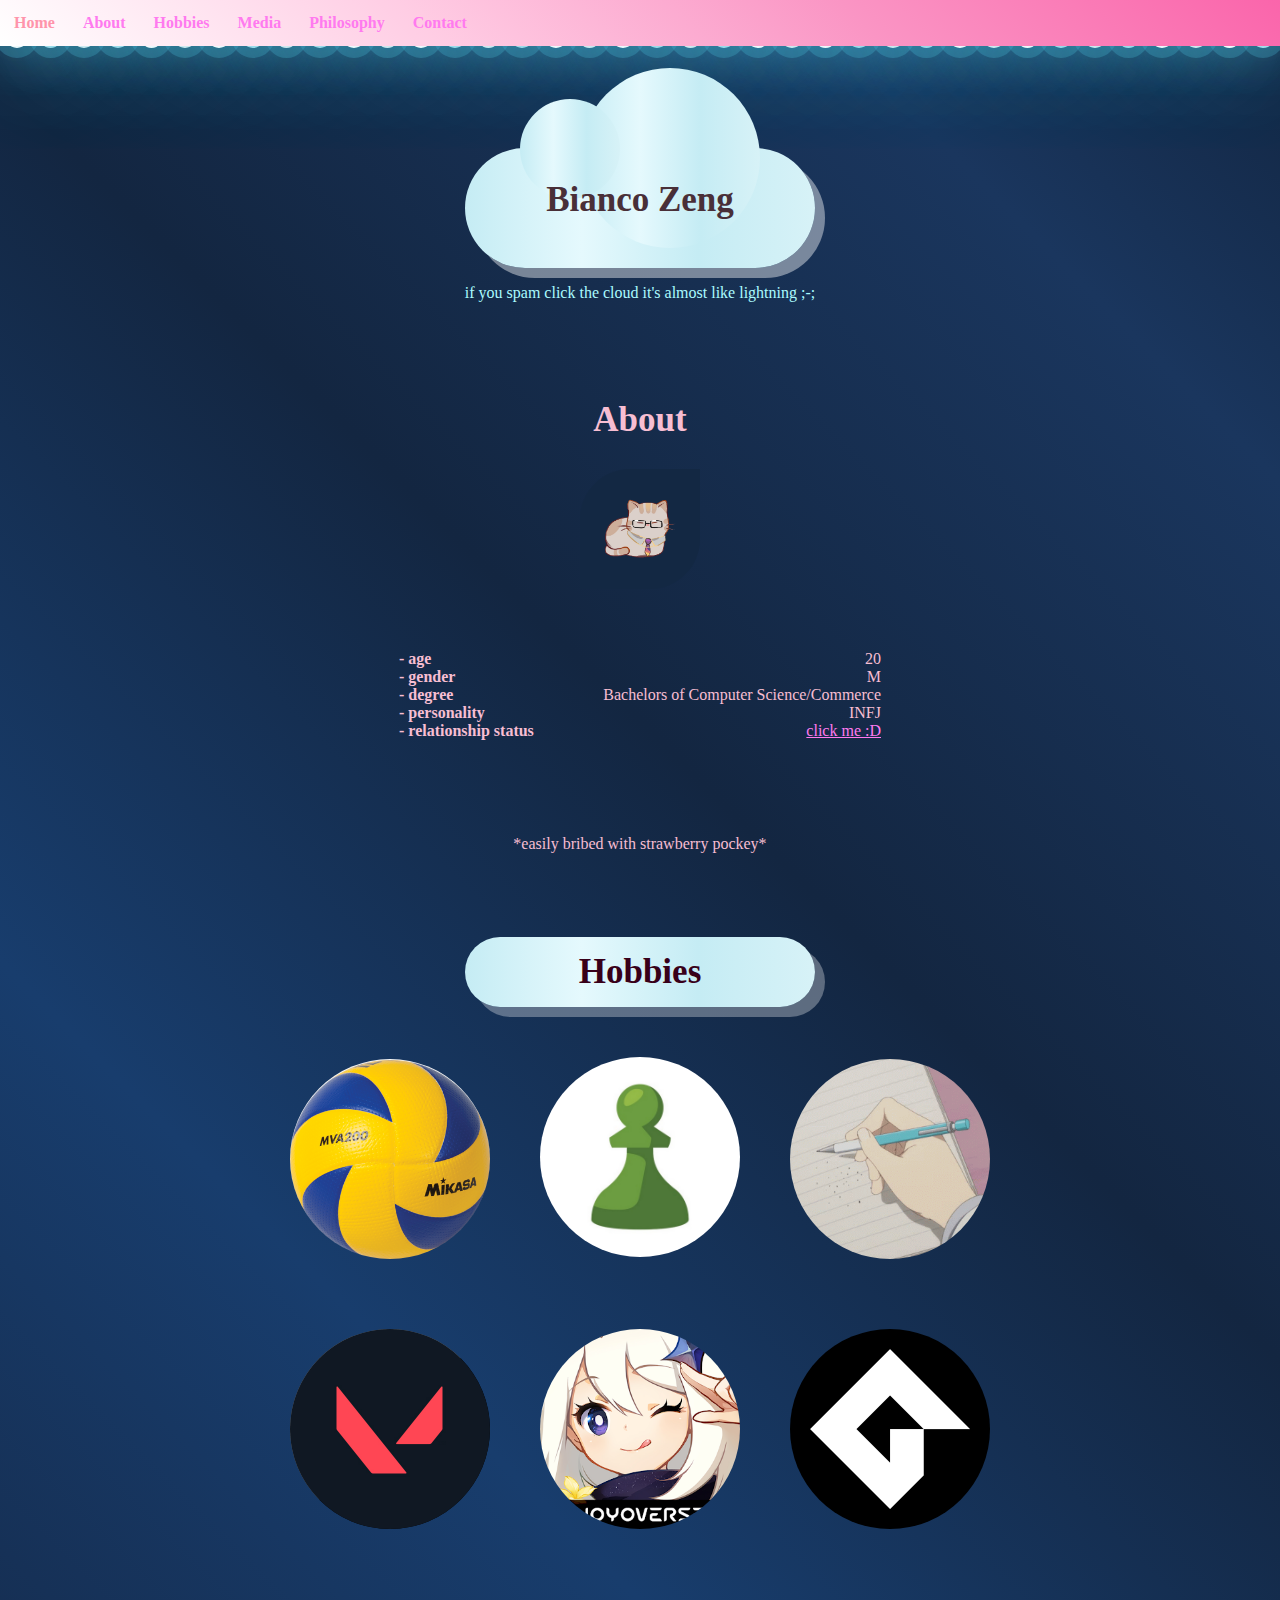
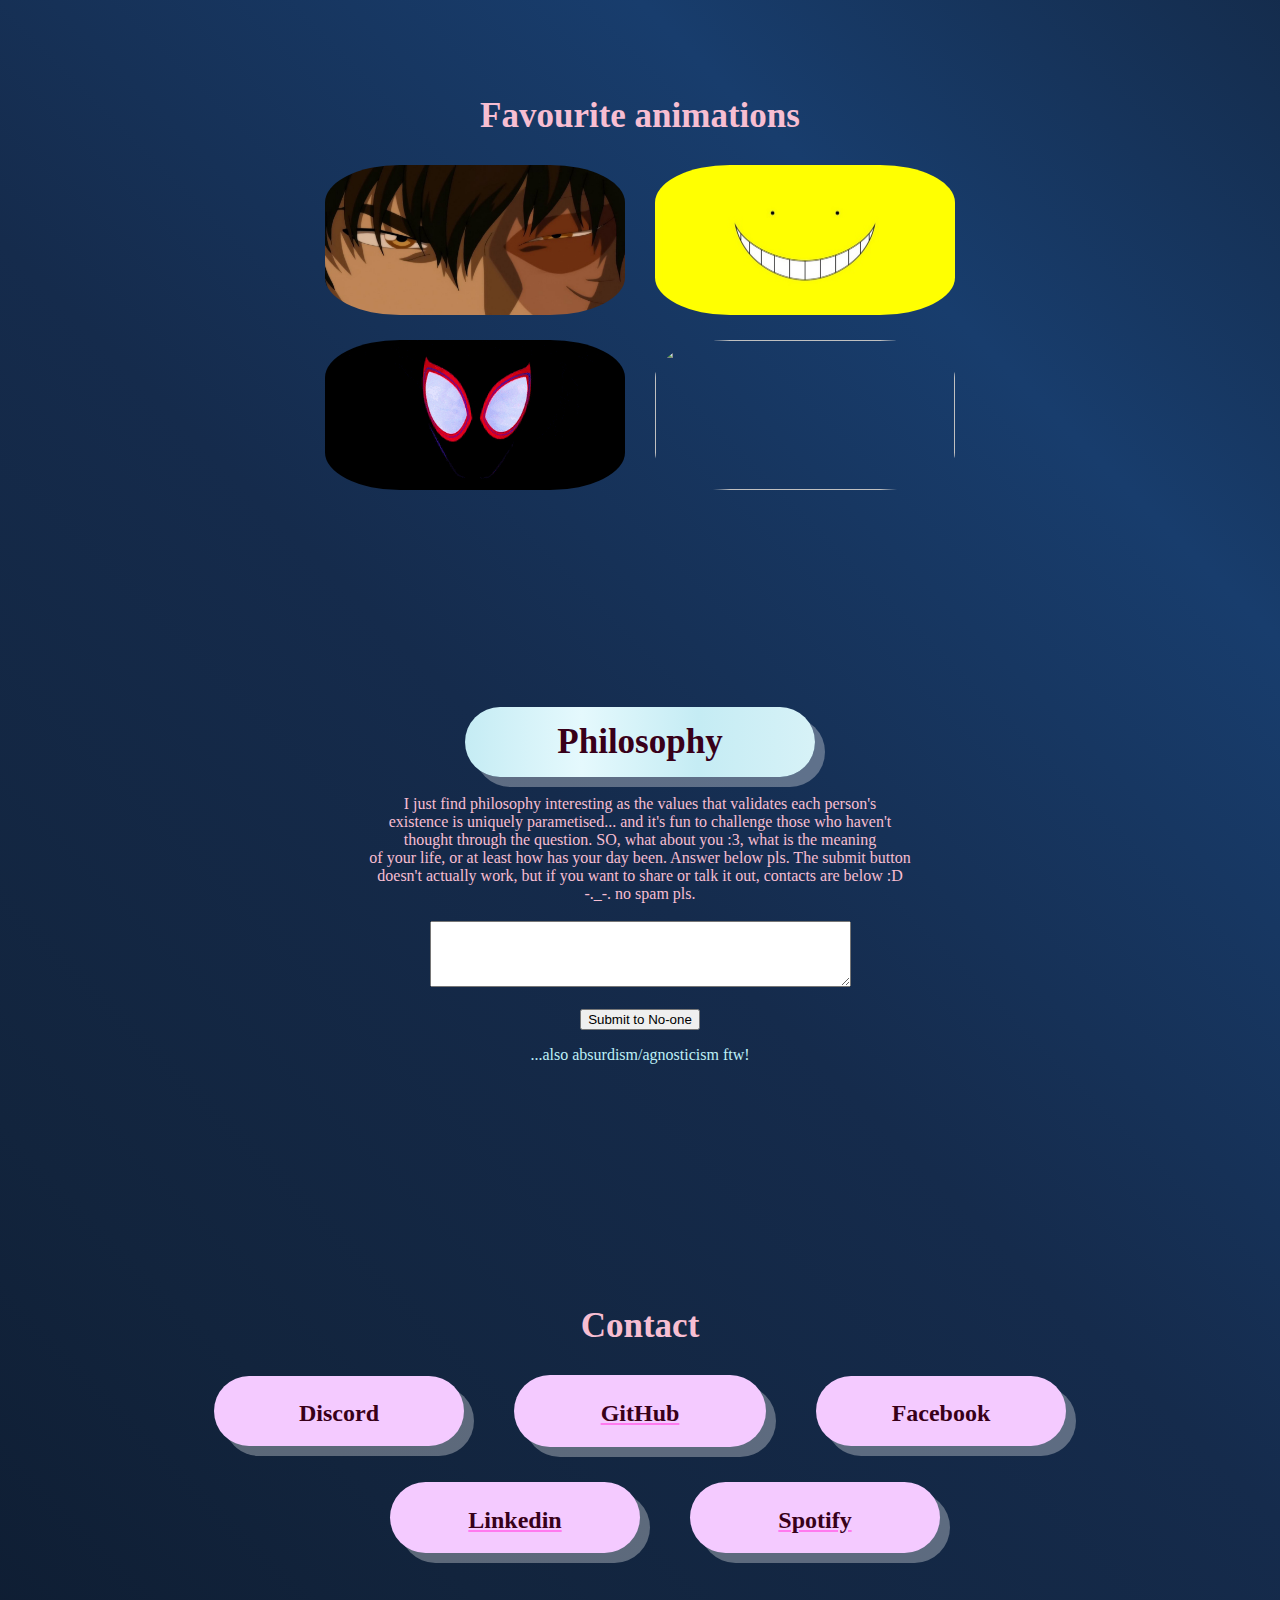
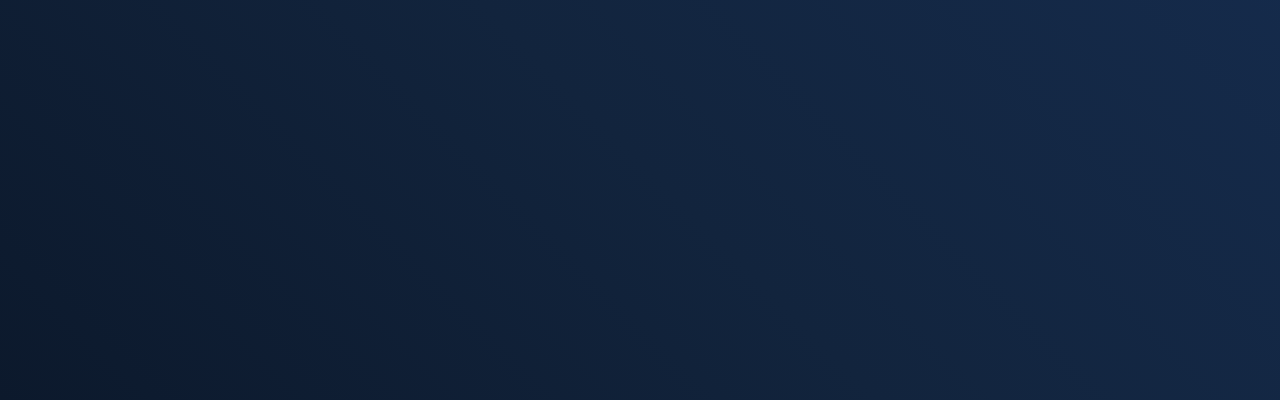
==== commit add5754e: "animated background" ====
--- a/index.html
+++ b/index.html
@@ -102,7 +102,11 @@
                 INFJ <br/>
                 <a href="https://youtu.be/dk2Ux52Kxi8" target="_blank">click me :D</a> <br/>
             </p> 
-        </div>
+            
+        </div>
+        <p class = "p3"> 
+            *easily bribed with strawberry pockey*
+        </p> 
         </br>
         
         <div class="hobbies_container">
@@ -159,43 +163,43 @@
             </form>
             <p class="p4"> ...also absurdism/agnosticism ftw!</p>
         </div>
-    
+
         <!-- <div class="bubble_contact" id = "_contact"> -->
-        <div class = "contact_container">
-            <h2 class = "contact" id = "_contact"> Contact </h2>
-            <div class = "bubble_contact">
-                <button onclick="copyDiscord()" class = "bubble_discord">
-                    <img src="discord.avif" class="logo" id = "discord">
-                    <p>Discord</p>
-                </button>
-                <a href="https://github.com/BlancZz" target="_blank">
-                    <div class = "bubble_git">
-                        <p>GitHub</p>
-                        <img src="Github.webp" class="logo">
-                    </div>
-                </a>
-                <a href="https://www.facebook.com/zen.blanc.9" target="_blank">
-                    <div class = "bubble_fb">
-                        <p>Facebook</p>
-                        <img src="facebook.png" class="logo">
-                    </div>
-                </a>
-            </div>
-            <div class = "bubble_contact">
-                <a href="linkedin.com/in/bianco-zeng-1aa749247" target="_blank">
-                    <div class = "bubble_linked">
-                        <p>Linkedin</p>
-                        <img src="linked.png" class="logo">
-                    </div>
-                </a>
-                <a href="https://open.spotify.com/user/21uy37r5oixnqbf75yyprn4ry?si=92a30609f4c94d3a" target="_blank">
-                    <div class = "bubble_spotify">
-                        <p>Spotify</p>
-                        <img src="spotify.jpg" class="logo">
-                    </div>
-                </a>
-            </div>
-        </div>
+            <div class = "contact_container">
+                <h2 class = "contact" id = "_contact"> Contact </h2>
+                <div class = "bubble_contact">
+                    <button onclick="copyDiscord()" class = "bubble_discord">
+                        <img src="discord.avif" class="logo" id = "discord">
+                        <p>Discord</p>
+                    </button>
+                    <a href="https://github.com/BlancZz" target="_blank">
+                        <div class = "bubble_git">
+                            <p>GitHub</p>
+                            <img src="Github.webp" class="logo">
+                        </div>
+                    </a>
+                    <a href="https://www.facebook.com/zen.blanc.9" target="_blank">
+                        <div class = "bubble_fb">
+                            <p>Facebook</p>
+                            <img src="facebook.png" class="logo">
+                        </div>
+                    </a>
+                </div>
+                <div class = "bubble_contact">
+                    <a href="linkedin.com/in/bianco-zeng-1aa749247" target="_blank">
+                        <div class = "bubble_linked">
+                            <p>Linkedin</p>
+                            <img src="linked.png" class="logo">
+                        </div>
+                    </a>
+                    <a href="https://open.spotify.com/user/21uy37r5oixnqbf75yyprn4ry?si=92a30609f4c94d3a" target="_blank">
+                        <div class = "bubble_spotify">
+                            <p>Spotify</p>
+                            <img src="spotify.jpg" class="logo">
+                        </div>
+                    </a>
+                </div>
+            </div>
 
         <script>
             function copyDiscord() {
--- a/style.css
+++ b/style.css
@@ -1,17 +1,37 @@
 body {
-    /* background: linear-gradient(-45deg, #fef3de, #a86b7e, #ffd9c6, #dec2d8); */
-    background: linear-gradient(90deg, #0c192c, #0f1f36, #142946, #1a3459);
+    /* background: linear-gradient(120deg, #0c192c, #1c375e, #39749b, #5fb6e4);
+    animation: 10000ms ease-in-out infinite color-change;
+    background-size: 100% 100%; */
+    color: #aafbff;
+    text-align: center;
+    margin: auto;
+    font-family: "Comic Sans MS", "Comic Sans", cursive;
+}
+
+.sky {
+    /* position: fixed; */
+    background: linear-gradient(45deg, #0c192c, #12243d, #152b4c, #183d6d, #132641, #1a365e, #0c192c, #00060e);
+    /* animation: 10000ms ease-in-out infinite color-change; */
     background-size: 100% 100%;
-    color: #aafbff;
-    text-align: center;
-}
-
-.sky {
-    position: relative;
+    margin-left: 0px;
     width: 100%;
     height: 400vh;
     overflow: hidden;
-    z-index: 0;
+    z-index: -1;
+    animation: skyanimation 10s ease infinite;
+    background-size: 200%;
+}
+
+@keyframes skyanimation {
+    0% {
+        background-position: 0%, 50%;
+    } 
+    50% {
+        background-position: 100%, 50%;
+    } 
+    100% {
+        background-position: 0%, 50%;
+    }
 }
 
 .nav {
@@ -22,12 +42,13 @@
     z-index: 999;
     width: 100%;
     font-weight: bold;
+    font-family: "Comic Sans MS", "Comic Sans", cursive;
 }
 
 .nav a {
     float: left;
     display: block;
-    color: #f2f2f2;
+    color: #ff0000;
     text-align: center;
     padding: 14px;
     text-decoration: none;
@@ -102,7 +123,7 @@
 }
 
 a:visited {
-    color: #cca1ff;
+    color: #68209f;
 }
 
 a:hover {
@@ -133,7 +154,7 @@
     height: 300px;
     background: rgb(88, 88, 88);
     border-radius: 50%;
-    opacity: 0.5
+    opacity: 0.5;
     z-index: 1;
 }
 
@@ -173,7 +194,7 @@
     border-radius: 50%;
     box-shadow: 0 0 0 10px #4fc3dc44, 0 0 50px #4fc3dc, 0 0 100px #4fc3dc;
     animation: animate 5s linear infinite;
-    animation-duration: calc(400s / var(--i));
+    animation-duration: calc(800s / var(--i));
 }
 
 .snow span:nth-child(2n) {
@@ -194,7 +215,7 @@
     }
     100%
     {
-        transform: translateY(1800px) scale(0.75)
+        transform: translateY(3600px) scale(1)
     }
 }
 
@@ -537,7 +558,7 @@
     height:100%;
     border-radius:100px;
     opacity: 0;
-    transition: 0.8s
+    transition: 0.3s
 }
 
 .logo:hover {
@@ -570,9 +591,9 @@
 }
 
 .p3 {
-    align-content: center;
+    /* align-content: center; */
     color: #f7bed2;
-    text-align: left;
+    /* text-align: left; */
     font-style: normal;
     font-family: "Comic Sans MS", "Comic Sans", cursive;
 }
